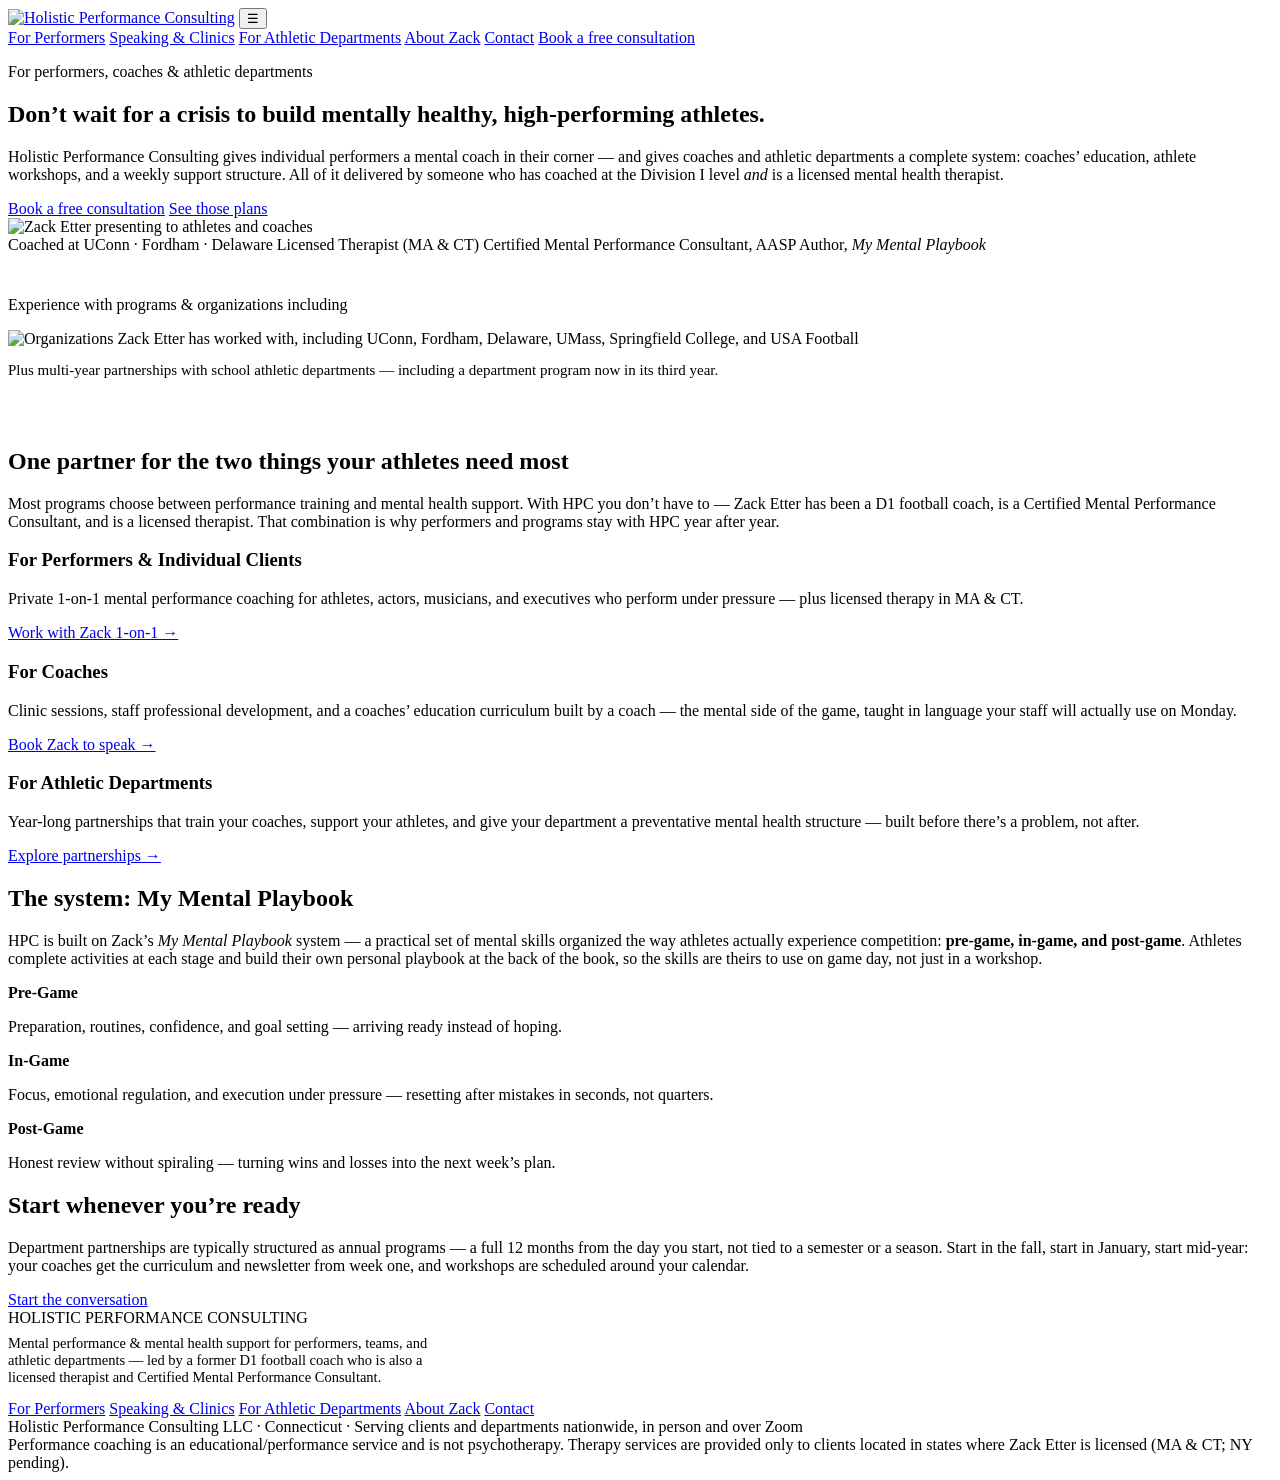
==== index.html @ 59cd408e "Add files via upload" ====
<!DOCTYPE html>
<html lang="en">
<head>
<meta charset="UTF-8">
<meta name="viewport" content="width=device-width, initial-scale=1.0">
<title>Holistic Performance Consulting — Mental Performance & Mental Health for Performers, Coaches and Athletic Departments</title>
<meta name="description" content="HPC provides mental performance coaching for performers, coaches' education and athlete workshops for athletic departments, and preventative mental health support — led by a former D1 football coach, licensed therapist, and Certified Mental Performance Consultant.">
<link rel="icon" href="favicon.ico">
<link rel="stylesheet" href="css/style.css">
<meta property="og:title" content="Holistic Performance Consulting — Mental Performance & Mental Health for Performers, Coaches and Athletic Departments">
<meta property="og:description" content="HPC provides mental performance coaching for performers, coaches' education and athlete workshops for athletic departments, and preventative mental health support — led by a former D1 football coach, licensed therapist, and Certified Mental Performance Consultant.">
<meta property="og:image" content="images/zack-presenting.png">
<meta property="og:type" content="website">
</head>
<body>
<header class="site">
  <div class="wrap nav">
    <a class="brand" href="index.html"><img src="images/holistic-logo.png" alt="Holistic Performance Consulting"></a>
    <button class="nav-toggle" aria-label="Menu" onclick="document.querySelector('.nav nav').classList.toggle('open')">&#9776;</button>
    <nav>
      <a href="coaching.html">For Performers</a>
      <a href="speaking.html">Speaking & Clinics</a>
      <a href="departments.html">For Athletic Departments</a>
      <a href="about.html">About Zack</a>
      <a href="contact.html">Contact</a>
      <a class="btn" href="contact.html">Book a free consultation</a>
    </nav>
  </div>
</header>

<section class="hero">
  <div class="wrap hero-grid">
    <div>
      <p class="eyebrow">For performers, coaches &amp; athletic departments</p>
      <h1>Don&rsquo;t wait for a crisis to build mentally healthy, high-performing athletes.</h1>
      <p class="sub">Holistic Performance Consulting gives individual performers a mental coach in their corner &mdash; and gives coaches and athletic departments a complete system: coaches&rsquo; education, athlete workshops, and a weekly support structure. All of it delivered by someone who has coached at the Division I level <em>and</em> is a licensed mental health therapist.</p>
      <div class="cta-row">
        <a class="btn" href="contact.html">Book a free consultation</a>
        <a class="btn ghost" href="departments.html#tiers">See those plans</a>
      </div>
    </div>
    <img class="hero-photo" src="images/zack-presenting.png" alt="Zack Etter presenting to athletes and coaches">
  </div>
</section>
<div class="credbar"><div class="wrap">
  <span>Coached at UConn &middot; Fordham &middot; Delaware</span>
  <span>Licensed Therapist (MA &amp; CT)</span>
  <span>Certified Mental Performance Consultant, AASP</span>
  <span>Author, <em>My Mental Playbook</em></span>
</div></div>

<section class="block" style="padding:26px 0 6px">
  <div class="wrap">
    <div class="logostrip">
      <p>Experience with programs &amp; organizations including</p>
      <img src="images/teams-logos.png" alt="Organizations Zack Etter has worked with, including UConn, Fordham, Delaware, UMass, Springfield College, and USA Football">
      <p style="margin-top:14px;text-transform:none;letter-spacing:0;font-size:15px">Plus multi-year partnerships with school athletic departments &mdash; including a department program now in its third year.</p>
    </div>
  </div>
</section>

<section class="block" style="padding-top:28px">
  <div class="wrap">
    <h2>One partner for the two things your athletes need most</h2>
    <p class="lede">Most programs choose between performance training and mental health support. With HPC you don&rsquo;t have to &mdash; Zack Etter has been a D1 football coach, is a Certified Mental Performance Consultant, and is a licensed therapist. That combination is why performers and programs stay with HPC year after year.</p>
    <div class="cards">
      <div class="card"><h3>For Performers &amp; Individual Clients</h3><p>Private 1-on-1 mental performance coaching for athletes, actors, musicians, and executives who perform under pressure &mdash; plus licensed therapy in MA &amp; CT.</p><p style="margin-top:10px"><a href="coaching.html">Work with Zack 1-on-1 &rarr;</a></p></div>
      <div class="card"><h3>For Coaches</h3><p>Clinic sessions, staff professional development, and a coaches&rsquo; education curriculum built by a coach &mdash; the mental side of the game, taught in language your staff will actually use on Monday.</p><p style="margin-top:10px"><a href="speaking.html">Book Zack to speak &rarr;</a></p></div>
      <div class="card"><h3>For Athletic Departments</h3><p>Year-long partnerships that train your coaches, support your athletes, and give your department a preventative mental health structure &mdash; built before there&rsquo;s a problem, not after.</p><p style="margin-top:10px"><a href="departments.html">Explore partnerships &rarr;</a></p></div>
    </div>
  </div>
</section>


<section class="block" style="padding-top:0">
  <div class="wrap">
    <h2>The system: My Mental Playbook</h2>
    <p class="lede">HPC is built on Zack&rsquo;s <em>My Mental Playbook</em> system &mdash; a practical set of mental skills organized the way athletes actually experience competition: <strong>pre-game, in-game, and post-game</strong>. Athletes complete activities at each stage and build their own personal playbook at the back of the book, so the skills are theirs to use on game day, not just in a workshop.</p>
    <div class="math">
      <div class="card"><strong class="big">Pre-Game</strong><p>Preparation, routines, confidence, and goal setting &mdash; arriving ready instead of hoping.</p></div>
      <div class="card"><strong class="big">In-Game</strong><p>Focus, emotional regulation, and execution under pressure &mdash; resetting after mistakes in seconds, not quarters.</p></div>
      <div class="card"><strong class="big">Post-Game</strong><p>Honest review without spiraling &mdash; turning wins and losses into the next week&rsquo;s plan.</p></div>
    </div>
  </div>
</section>

<section class="block" style="padding-top:0">
  <div class="wrap">
    <div class="offer">
      <h2>Start whenever you&rsquo;re ready</h2>
      <p>Department partnerships are typically structured as annual programs &mdash; a full 12 months from the day you start, not tied to a semester or a season. Start in the fall, start in January, start mid-year: your coaches get the curriculum and newsletter from week one, and workshops are scheduled around your calendar.</p>
      <a class="btn" href="contact.html">Start the conversation</a>
    </div>
  </div>
</section>


<footer class="site">
  <div class="wrap">
    <div class="inner">
      <div>
        <div class="brandtext">HOLISTIC <span>PERFORMANCE</span> CONSULTING</div>
        <p style="margin-top:8px;font-size:14.5px;max-width:420px">Mental performance &amp; mental health support for performers, teams, and athletic departments &mdash; led by a former D1 football coach who is also a licensed therapist and Certified Mental Performance Consultant.</p>
      </div>
      <nav>
        <a href="coaching.html">For Performers</a>
        <a href="speaking.html">Speaking & Clinics</a>
        <a href="departments.html">For Athletic Departments</a>
        <a href="about.html">About Zack</a>
        <a href="contact.html">Contact</a>
      </nav>
    </div>
    <div class="legal">
      Holistic Performance Consulting LLC &middot; Connecticut &middot; Serving clients and departments nationwide, in person and over Zoom<br>
      Performance coaching is an educational/performance service and is not psychotherapy. Therapy services are provided only to clients located in states where Zack Etter is licensed (MA &amp; CT; NY pending).
    </div>
  </div>
</footer>
</body>
</html>
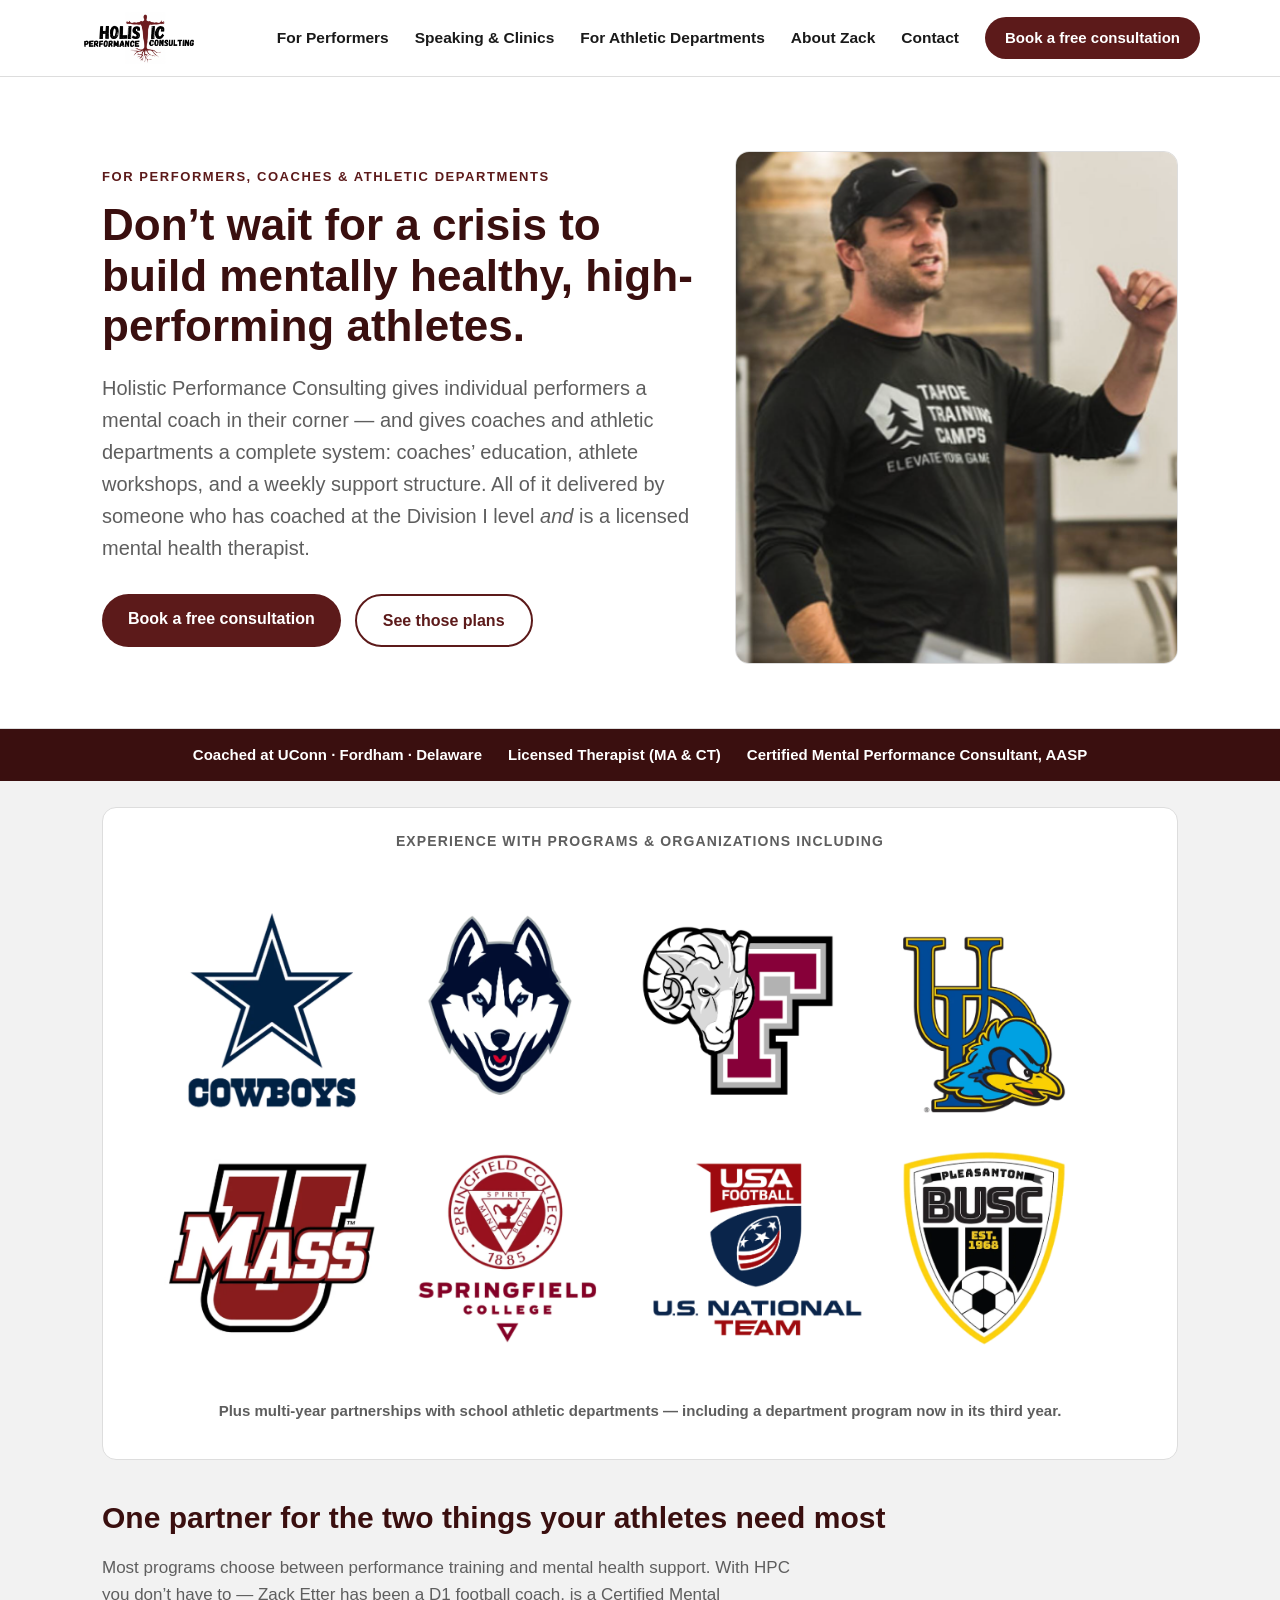
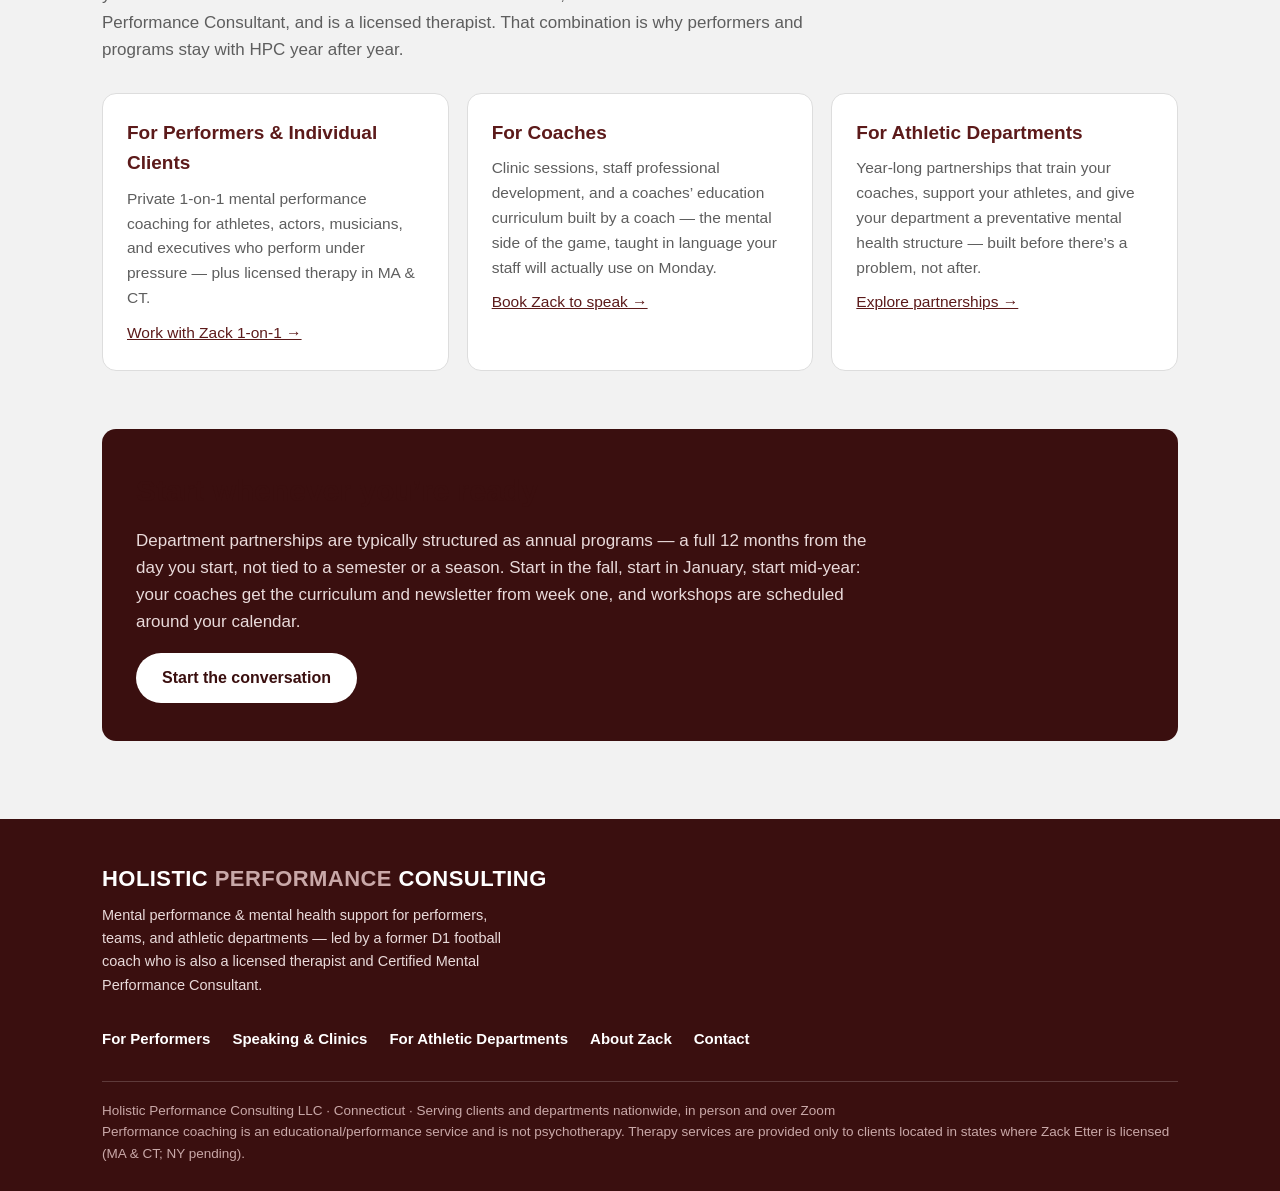
==== commit 6e4c1a81: "Update site pages: playbook references removed, about mentorship section, contact form updates" ====
--- a/index.html
+++ b/index.html
@@ -46,7 +46,6 @@
   <span>Coached at UConn &middot; Fordham &middot; Delaware</span>
   <span>Licensed Therapist (MA &amp; CT)</span>
   <span>Certified Mental Performance Consultant, AASP</span>
-  <span>Author, <em>My Mental Playbook</em></span>
 </div></div>
 
 <section class="block" style="padding:26px 0 6px">
@@ -71,18 +70,6 @@
   </div>
 </section>
 
-
-<section class="block" style="padding-top:0">
-  <div class="wrap">
-    <h2>The system: My Mental Playbook</h2>
-    <p class="lede">HPC is built on Zack&rsquo;s <em>My Mental Playbook</em> system &mdash; a practical set of mental skills organized the way athletes actually experience competition: <strong>pre-game, in-game, and post-game</strong>. Athletes complete activities at each stage and build their own personal playbook at the back of the book, so the skills are theirs to use on game day, not just in a workshop.</p>
-    <div class="math">
-      <div class="card"><strong class="big">Pre-Game</strong><p>Preparation, routines, confidence, and goal setting &mdash; arriving ready instead of hoping.</p></div>
-      <div class="card"><strong class="big">In-Game</strong><p>Focus, emotional regulation, and execution under pressure &mdash; resetting after mistakes in seconds, not quarters.</p></div>
-      <div class="card"><strong class="big">Post-Game</strong><p>Honest review without spiraling &mdash; turning wins and losses into the next week&rsquo;s plan.</p></div>
-    </div>
-  </div>
-</section>
 
 <section class="block" style="padding-top:0">
   <div class="wrap">
--- a/css/style.css
+++ b/css/style.css
@@ -0,0 +1,125 @@
+/* Full Press Marketing — brand stylesheet
+   Palette matched to Mental Fitness Lounge:
+   maroon #5C1A1A, dark maroon #3A0F0F, page bg #F2F2F2, card white #FFFFFF,
+   text #1A1A1A, muted #5E5E5E, accent grey #4A4A4A, borders #DDDDDD */
+:root{
+  --maroon:#5C1A1A; --maroon-dark:#3A0F0F; --bg:#F2F2F2; --card:#FFFFFF;
+  --ink:#1A1A1A; --muted:#5E5E5E; --grey:#4A4A4A; --line:#DDDDDD;
+  --radius:14px; --maxw:1120px;
+}
+*{box-sizing:border-box;margin:0;padding:0}
+html{scroll-behavior:smooth}
+body{font-family:-apple-system,BlinkMacSystemFont,"Segoe UI",Roboto,Helvetica,Arial,sans-serif;
+  background:var(--bg);color:var(--ink);line-height:1.6;font-size:17px}
+a{color:var(--maroon)}
+img{max-width:100%;display:block}
+.wrap{max-width:var(--maxw);margin:0 auto;padding:0 22px}
+
+/* Header / nav */
+header.site{position:sticky;top:0;z-index:50;background:var(--card);border-bottom:1px solid var(--line)}
+.nav{display:flex;align-items:center;justify-content:space-between;gap:18px;padding:12px 0}
+.nav .brand img{height:52px;width:auto}
+.nav nav{display:flex;align-items:center;gap:26px}
+.nav nav a{color:var(--ink);text-decoration:none;font-weight:600;font-size:15.5px}
+.nav nav a:hover{color:var(--maroon)}
+.nav nav a.active{color:var(--maroon)}
+.btn{display:inline-block;background:var(--maroon);color:#fff;font-weight:600;text-decoration:none;
+  padding:12px 26px;border-radius:999px;border:none;cursor:pointer;font-size:16px}
+.btn:hover{background:var(--maroon-dark)}
+.btn.ghost{background:transparent;color:var(--maroon);border:2px solid var(--maroon)}
+.btn.ghost:hover{background:var(--maroon);color:#fff}
+.nav .btn{padding:9px 20px;font-size:15px}
+.nav-toggle{display:none;background:none;border:none;font-size:26px;color:var(--maroon);cursor:pointer}
+@media(max-width:820px){
+  .nav nav{display:none;position:absolute;top:100%;left:0;right:0;background:var(--card);
+    flex-direction:column;align-items:flex-start;padding:16px 22px;border-bottom:1px solid var(--line)}
+  .nav nav.open{display:flex}
+  .nav-toggle{display:block}
+}
+
+/* Hero */
+.hero{background:var(--card);border-bottom:1px solid var(--line);padding:74px 0 64px}
+.hero h1{font-size:44px;line-height:1.15;color:var(--maroon-dark);max-width:760px}
+.hero p.sub{font-size:20px;color:var(--muted);max-width:700px;margin:20px 0 30px}
+.hero .cta-row{display:flex;gap:14px;flex-wrap:wrap}
+@media(max-width:640px){.hero h1{font-size:33px}.hero{padding:50px 0 44px}}
+
+/* Press-lines motif (from the logo mark) */
+.press-lines{display:flex;flex-direction:column;align-items:center;gap:7px;margin:26px auto 0}
+.press-lines span{display:block;height:5px;border-radius:3px}
+.press-lines span:nth-child(1){width:120px;background:var(--maroon)}
+.press-lines span:nth-child(2){width:86px;background:#C9A8A8}
+.press-lines span:nth-child(3){width:54px;background:var(--grey)}
+
+/* Sections & cards */
+section.block{padding:58px 0}
+section.block h2{font-size:30px;color:var(--maroon-dark);margin-bottom:12px}
+section.block .lede{color:var(--muted);max-width:720px;margin-bottom:30px}
+.cards{display:grid;grid-template-columns:repeat(auto-fit,minmax(240px,1fr));gap:18px}
+.card{background:var(--card);border:1px solid var(--line);border-radius:var(--radius);padding:24px}
+.card h3{color:var(--maroon);font-size:19px;margin-bottom:8px}
+.card p{color:var(--muted);font-size:15.5px}
+.math{display:grid;grid-template-columns:repeat(auto-fit,minmax(260px,1fr));gap:18px}
+.math .card strong.big{font-size:26px;color:var(--maroon-dark);display:block;margin-bottom:6px}
+
+/* Offer strip */
+.offer{background:var(--maroon-dark);color:#fff;border-radius:var(--radius);padding:38px 34px}
+.offer h2{color:#fff}
+.offer p{color:#E9DADA;max-width:760px}
+.offer .price{font-size:34px;font-weight:700;color:#fff}
+.offer .btn{background:#fff;color:var(--maroon-dark);margin-top:18px}
+.offer .btn:hover{background:var(--bg)}
+
+/* Steps */
+.steps{display:grid;grid-template-columns:repeat(auto-fit,minmax(230px,1fr));gap:18px;counter-reset:step}
+.step{background:var(--card);border:1px solid var(--line);border-radius:var(--radius);padding:24px}
+.step .num{display:inline-block;background:var(--maroon);color:#fff;font-weight:700;border-radius:999px;
+  width:34px;height:34px;line-height:34px;text-align:center;margin-bottom:12px}
+.step h3{color:var(--maroon-dark);font-size:18px;margin-bottom:6px}
+.step p{color:var(--muted);font-size:15.5px}
+
+/* Forms */
+form.contact{display:grid;gap:14px;max-width:640px}
+form.contact label{font-weight:600;font-size:15px}
+form.contact input,form.contact textarea{width:100%;padding:12px 14px;border:1px solid var(--line);
+  border-radius:10px;font:inherit;background:#fff}
+form.contact textarea{min-height:130px}
+.note{color:var(--muted);font-size:14.5px}
+
+/* Footer */
+footer.site{background:var(--maroon-dark);color:#E9DADA;margin-top:20px}
+footer.site .inner{padding:42px 0 30px;display:flex;flex-wrap:wrap;gap:30px;justify-content:space-between;align-items:flex-start}
+footer.site img{height:58px;width:auto}
+footer.site a{color:#fff;text-decoration:none}
+footer.site nav{display:flex;gap:22px;flex-wrap:wrap;font-weight:600;font-size:15px}
+footer.site .legal{border-top:1px solid rgba(255,255,255,.18);padding:18px 0 26px;font-size:13.5px;color:#C9A8A8}
+
+/* HPC additions */
+.credbar{background:var(--maroon-dark);color:#fff;padding:14px 0}
+.credbar .wrap{display:flex;flex-wrap:wrap;gap:8px 26px;justify-content:center;text-align:center;font-weight:600;font-size:15px}
+.credbar span{white-space:nowrap}
+.hero-grid{display:grid;grid-template-columns:1.15fr .85fr;gap:34px;align-items:center}
+.hero-photo{border-radius:var(--radius);border:1px solid var(--line);width:100%;height:auto}
+@media(max-width:820px){.hero-grid{grid-template-columns:1fr}}
+.eyebrow{text-transform:uppercase;letter-spacing:.12em;font-size:13px;font-weight:700;color:var(--maroon);margin-bottom:12px}
+ul.checks{list-style:none;display:grid;gap:10px;margin:6px 0 4px}
+ul.checks li{padding-left:28px;position:relative;color:var(--muted);font-size:15.5px}
+ul.checks li:before{content:"\2713";position:absolute;left:0;color:var(--maroon);font-weight:700}
+.tier.featured{border:2px solid var(--maroon)}
+.tier .price{font-size:30px;font-weight:700;color:var(--maroon-dark);display:block;margin-bottom:4px}
+.tier .per{color:var(--muted);font-size:14px;margin-bottom:12px}
+.logostrip{background:var(--card);border:1px solid var(--line);border-radius:var(--radius);padding:22px}
+.logostrip p{text-align:center;color:var(--muted);font-size:14px;font-weight:600;text-transform:uppercase;letter-spacing:.08em;margin-bottom:14px}
+.quote{background:var(--card);border-left:5px solid var(--maroon);border-radius:var(--radius);padding:26px 28px}
+.quote p{font-size:19px;color:var(--ink)}
+.brandtext{font-size:22px;font-weight:800;color:#fff;letter-spacing:.02em}
+footer.site .brandtext span{color:#C9A8A8}
+select{width:100%;padding:12px 14px;border:1px solid var(--line);border-radius:10px;font:inherit;background:#fff}
+
+/* Button text fix: nav link color must not override button text */
+.nav nav a.btn{color:#fff}
+.nav nav a.btn:hover{color:#fff}
+.offer .btn{color:var(--maroon-dark)}
+.offer .btn:hover{color:var(--maroon-dark)}
+.btn.ghost{color:var(--maroon)}
+.btn.ghost:hover{color:#fff}
